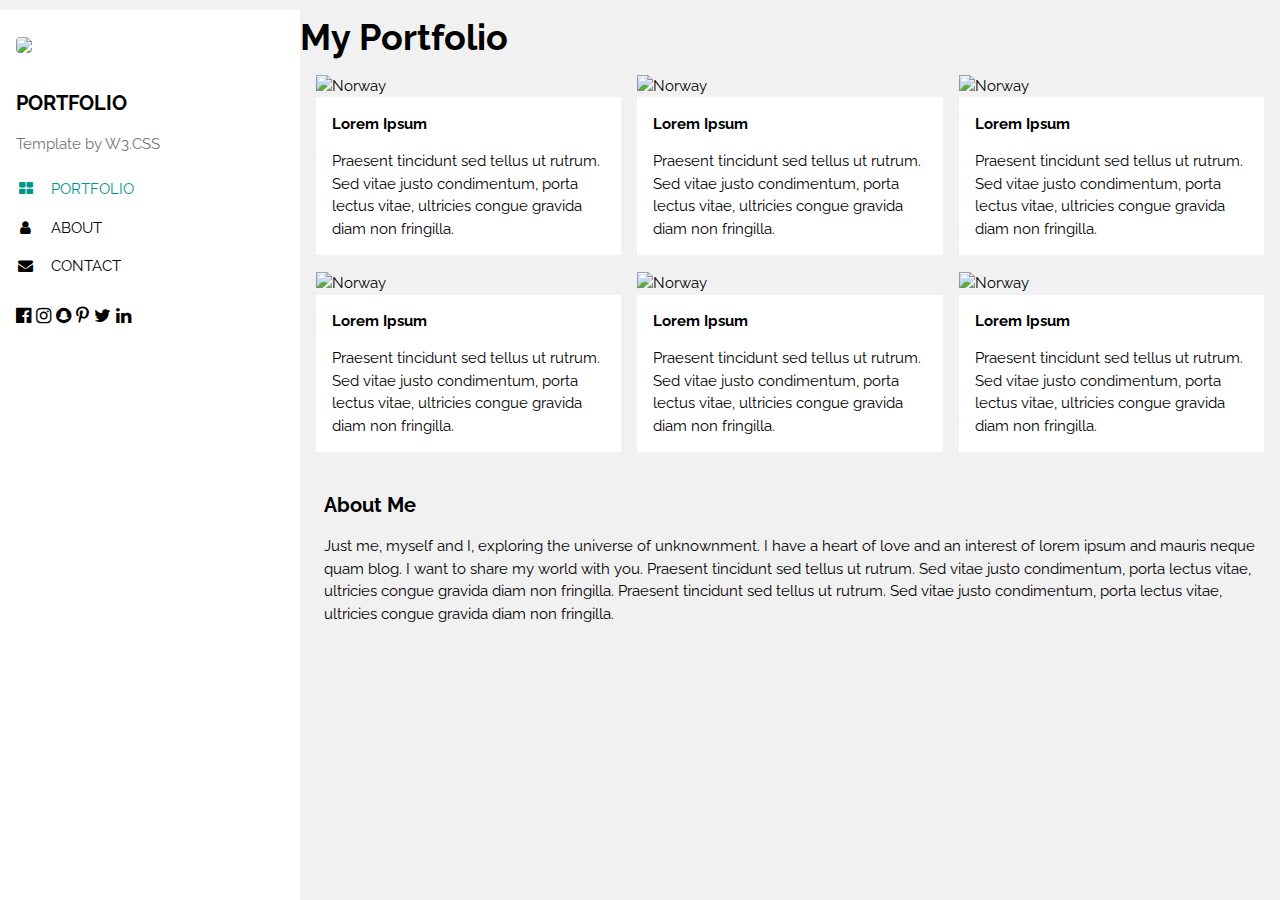
==== index.html @ 77babeb6 "Update index.html" ====
<!DOCTYPE html>
<html>
<head>
<title>W3.CSS Template</title>
<meta charset="UTF-8">
<meta name="viewport" content="width=device-width, initial-scale=1">
<link rel="stylesheet" href="https://www.w3schools.com/w3css/4/w3.css">
<link rel="stylesheet" href="https://fonts.googleapis.com/css?family=Raleway">
<link rel="stylesheet" href="https://cdnjs.cloudflare.com/ajax/libs/font-awesome/4.7.0/css/font-awesome.min.css">
<style>
body,h1,h2,h3,h4,h5,h6 {font-family: "Raleway", sans-serif}
</style>
</head>
<body class="w3-light-grey w3-content" style="max-width:1600px">

<!-- Sidebar/menu -->
<nav class="w3-sidebar w3-collapse w3-white w3-animate-left" style="z-index:3;width:300px;" id="mySidebar"><br>
  <div class="w3-container">
    <a href="#" onclick="w3_close()" class="w3-hide-large w3-right w3-jumbo w3-padding w3-hover-grey" title="close menu">
      <i class="fa fa-remove"></i>
    </a>
    <img src="/w3images/avatar_g2.jpg" style="width:45%;" class="w3-round"><br><br>
    <h4><b>PORTFOLIO</b></h4>
    <p class="w3-text-grey">Template by W3.CSS</p>
  </div>
  <div class="w3-bar-block">
    <a href="#portfolio" onclick="w3_close()" class="w3-bar-item w3-button w3-padding w3-text-teal"><i class="fa fa-th-large fa-fw w3-margin-right"></i>PORTFOLIO</a> 
    <a href="#about" onclick="w3_close()" class="w3-bar-item w3-button w3-padding"><i class="fa fa-user fa-fw w3-margin-right"></i>ABOUT</a> 
    <a href="#contact" onclick="w3_close()" class="w3-bar-item w3-button w3-padding"><i class="fa fa-envelope fa-fw w3-margin-right"></i>CONTACT</a>
  </div>
  <div class="w3-panel w3-large">
    <i class="fa fa-facebook-official w3-hover-opacity"></i>
    <i class="fa fa-instagram w3-hover-opacity"></i>
    <i class="fa fa-snapchat w3-hover-opacity"></i>
    <i class="fa fa-pinterest-p w3-hover-opacity"></i>
    <i class="fa fa-twitter w3-hover-opacity"></i>
    <i class="fa fa-linkedin w3-hover-opacity"></i>
  </div>
</nav>

<!-- Overlay effect when opening sidebar on small screens -->
<div class="w3-overlay w3-hide-large w3-animate-opacity" onclick="w3_close()" style="cursor:pointer" title="close side menu" id="myOverlay"></div>

<!-- !PAGE CONTENT! -->
<div class="w3-main" style="margin-left:300px">

  <!-- Header -->
  <header id="portfolio">
    <h1><b>My Portfolio</b></h1>

  </header>
  
  <!-- First Photo Grid-->
  <div class="w3-row-padding">
    <div class="w3-third w3-container w3-margin-bottom">
      <img src="/w3images/mountains.jpg" alt="Norway" style="width:100%" class="w3-hover-opacity">
      <div class="w3-container w3-white">
        <p><b>Lorem Ipsum</b></p>
        <p>Praesent tincidunt sed tellus ut rutrum. Sed vitae justo condimentum, porta lectus vitae, ultricies congue gravida diam non fringilla.</p>
      </div>
    </div>
    <div class="w3-third w3-container w3-margin-bottom">
      <img src="/w3images/lights.jpg" alt="Norway" style="width:100%" class="w3-hover-opacity">
      <div class="w3-container w3-white">
        <p><b>Lorem Ipsum</b></p>
        <p>Praesent tincidunt sed tellus ut rutrum. Sed vitae justo condimentum, porta lectus vitae, ultricies congue gravida diam non fringilla.</p>
      </div>
    </div>
    <div class="w3-third w3-container">
      <img src="/w3images/nature.jpg" alt="Norway" style="width:100%" class="w3-hover-opacity">
      <div class="w3-container w3-white">
        <p><b>Lorem Ipsum</b></p>
        <p>Praesent tincidunt sed tellus ut rutrum. Sed vitae justo condimentum, porta lectus vitae, ultricies congue gravida diam non fringilla.</p>
      </div>
    </div>
  </div>
  
  <!-- Second Photo Grid-->
  <div class="w3-row-padding">
    <div class="w3-third w3-container w3-margin-bottom">
      <img src="/w3images/p1.jpg" alt="Norway" style="width:100%" class="w3-hover-opacity">
      <div class="w3-container w3-white">
        <p><b>Lorem Ipsum</b></p>
        <p>Praesent tincidunt sed tellus ut rutrum. Sed vitae justo condimentum, porta lectus vitae, ultricies congue gravida diam non fringilla.</p>
      </div>
    </div>
    <div class="w3-third w3-container w3-margin-bottom">
      <img src="/w3images/p2.jpg" alt="Norway" style="width:100%" class="w3-hover-opacity">
      <div class="w3-container w3-white">
        <p><b>Lorem Ipsum</b></p>
        <p>Praesent tincidunt sed tellus ut rutrum. Sed vitae justo condimentum, porta lectus vitae, ultricies congue gravida diam non fringilla.</p>
      </div>
    </div>
    <div class="w3-third w3-container">
      <img src="/w3images/p3.jpg" alt="Norway" style="width:100%" class="w3-hover-opacity">
      <div class="w3-container w3-white">
        <p><b>Lorem Ipsum</b></p>
        <p>Praesent tincidunt sed tellus ut rutrum. Sed vitae justo condimentum, porta lectus vitae, ultricies congue gravida diam non fringilla.</p>
      </div>
    </div>
  </div>

 

  <div class="w3-container w3-padding-large" style="margin-bottom:32px">
    <h4><b>About Me</b></h4>
    <p>Just me, myself and I, exploring the universe of unknownment. I have a heart of love and an interest of lorem ipsum and mauris neque quam blog. I want to share my world with you. Praesent tincidunt sed tellus ut rutrum. Sed vitae justo condimentum, porta lectus vitae, ultricies congue gravida diam non fringilla. Praesent tincidunt sed tellus ut rutrum. Sed vitae justo condimentum, porta lectus vitae, ultricies congue gravida diam non fringilla.</p>
    <hr>
    
    

<script>
// Script to open and close sidebar
function w3_open() {
    document.getElementById("mySidebar").style.display = "block";
    document.getElementById("myOverlay").style.display = "block";
}
 
function w3_close() {
    document.getElementById("mySidebar").style.display = "none";
    document.getElementById("myOverlay").style.display = "none";
}
</script>

</body>
</html>
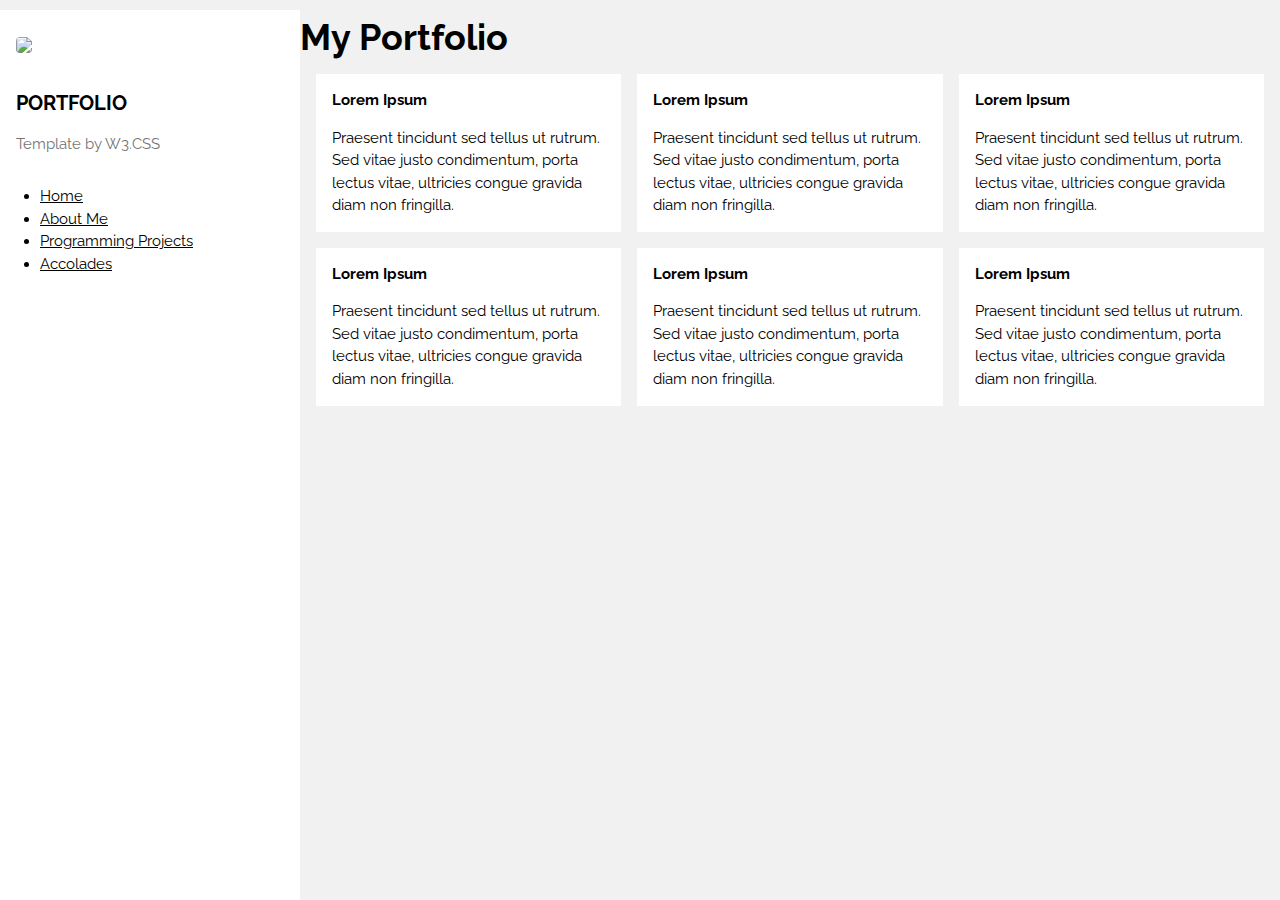
==== commit 04cbc87c: "Update index.html" ====
--- a/index.html
+++ b/index.html
@@ -24,18 +24,16 @@
     <p class="w3-text-grey">Template by W3.CSS</p>
   </div>
   <div class="w3-bar-block">
-    <a href="#portfolio" onclick="w3_close()" class="w3-bar-item w3-button w3-padding w3-text-teal"><i class="fa fa-th-large fa-fw w3-margin-right"></i>PORTFOLIO</a> 
-    <a href="#about" onclick="w3_close()" class="w3-bar-item w3-button w3-padding"><i class="fa fa-user fa-fw w3-margin-right"></i>ABOUT</a> 
-    <a href="#contact" onclick="w3_close()" class="w3-bar-item w3-button w3-padding"><i class="fa fa-envelope fa-fw w3-margin-right"></i>CONTACT</a>
-  </div>
-  <div class="w3-panel w3-large">
-    <i class="fa fa-facebook-official w3-hover-opacity"></i>
-    <i class="fa fa-instagram w3-hover-opacity"></i>
-    <i class="fa fa-snapchat w3-hover-opacity"></i>
-    <i class="fa fa-pinterest-p w3-hover-opacity"></i>
-    <i class="fa fa-twitter w3-hover-opacity"></i>
-    <i class="fa fa-linkedin w3-hover-opacity"></i>
-  </div>
+    <nav>
+  <ul>
+    <li><a href="index.html">Home</a></li>
+    <li><a href="about.html">About Me</a></li>
+    <li><a href="projects.html">Programming Projects</a></li>
+    <li><a href="awards.html">Accolades</a></li>
+  </ul>
+</nav>
+
+  
 </nav>
 
 <!-- Overlay effect when opening sidebar on small screens -->
@@ -53,21 +51,18 @@
   <!-- First Photo Grid-->
   <div class="w3-row-padding">
     <div class="w3-third w3-container w3-margin-bottom">
-      <img src="/w3images/mountains.jpg" alt="Norway" style="width:100%" class="w3-hover-opacity">
       <div class="w3-container w3-white">
         <p><b>Lorem Ipsum</b></p>
         <p>Praesent tincidunt sed tellus ut rutrum. Sed vitae justo condimentum, porta lectus vitae, ultricies congue gravida diam non fringilla.</p>
       </div>
     </div>
     <div class="w3-third w3-container w3-margin-bottom">
-      <img src="/w3images/lights.jpg" alt="Norway" style="width:100%" class="w3-hover-opacity">
       <div class="w3-container w3-white">
         <p><b>Lorem Ipsum</b></p>
         <p>Praesent tincidunt sed tellus ut rutrum. Sed vitae justo condimentum, porta lectus vitae, ultricies congue gravida diam non fringilla.</p>
       </div>
     </div>
     <div class="w3-third w3-container">
-      <img src="/w3images/nature.jpg" alt="Norway" style="width:100%" class="w3-hover-opacity">
       <div class="w3-container w3-white">
         <p><b>Lorem Ipsum</b></p>
         <p>Praesent tincidunt sed tellus ut rutrum. Sed vitae justo condimentum, porta lectus vitae, ultricies congue gravida diam non fringilla.</p>
@@ -78,21 +73,18 @@
   <!-- Second Photo Grid-->
   <div class="w3-row-padding">
     <div class="w3-third w3-container w3-margin-bottom">
-      <img src="/w3images/p1.jpg" alt="Norway" style="width:100%" class="w3-hover-opacity">
       <div class="w3-container w3-white">
         <p><b>Lorem Ipsum</b></p>
         <p>Praesent tincidunt sed tellus ut rutrum. Sed vitae justo condimentum, porta lectus vitae, ultricies congue gravida diam non fringilla.</p>
       </div>
     </div>
     <div class="w3-third w3-container w3-margin-bottom">
-      <img src="/w3images/p2.jpg" alt="Norway" style="width:100%" class="w3-hover-opacity">
       <div class="w3-container w3-white">
         <p><b>Lorem Ipsum</b></p>
         <p>Praesent tincidunt sed tellus ut rutrum. Sed vitae justo condimentum, porta lectus vitae, ultricies congue gravida diam non fringilla.</p>
       </div>
     </div>
     <div class="w3-third w3-container">
-      <img src="/w3images/p3.jpg" alt="Norway" style="width:100%" class="w3-hover-opacity">
       <div class="w3-container w3-white">
         <p><b>Lorem Ipsum</b></p>
         <p>Praesent tincidunt sed tellus ut rutrum. Sed vitae justo condimentum, porta lectus vitae, ultricies congue gravida diam non fringilla.</p>
@@ -102,11 +94,7 @@
 
  
 
-  <div class="w3-container w3-padding-large" style="margin-bottom:32px">
-    <h4><b>About Me</b></h4>
-    <p>Just me, myself and I, exploring the universe of unknownment. I have a heart of love and an interest of lorem ipsum and mauris neque quam blog. I want to share my world with you. Praesent tincidunt sed tellus ut rutrum. Sed vitae justo condimentum, porta lectus vitae, ultricies congue gravida diam non fringilla. Praesent tincidunt sed tellus ut rutrum. Sed vitae justo condimentum, porta lectus vitae, ultricies congue gravida diam non fringilla.</p>
-    <hr>
-    
+ 
     
 
 <script>
@@ -124,4 +112,3 @@
 
 </body>
 </html>
-
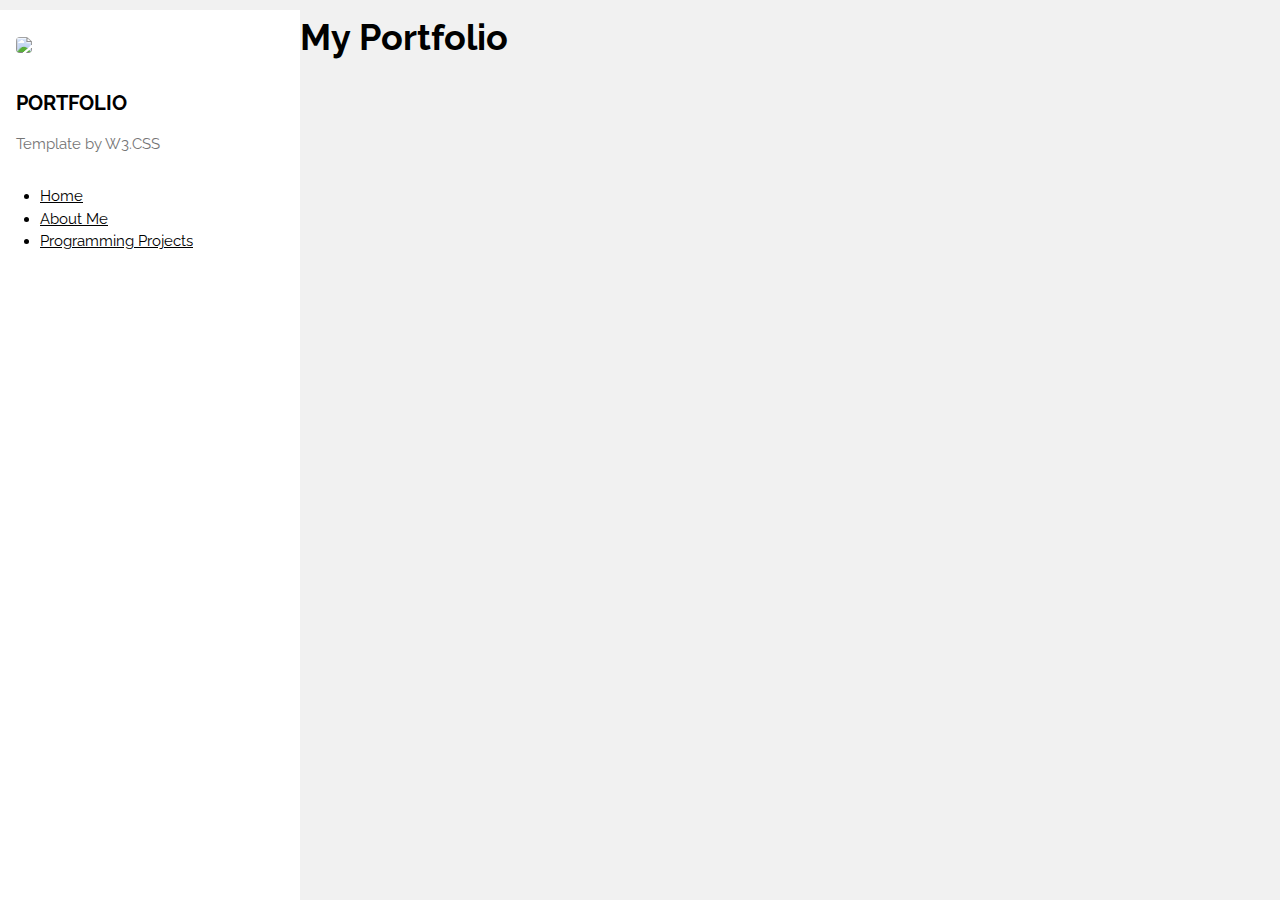
==== commit 760e2661: "Update index.html" ====
--- a/index.html
+++ b/index.html
@@ -29,7 +29,6 @@
     <li><a href="index.html">Home</a></li>
     <li><a href="about.html">About Me</a></li>
     <li><a href="projects.html">Programming Projects</a></li>
-    <li><a href="awards.html">Accolades</a></li>
   </ul>
 </nav>
 
@@ -48,54 +47,7 @@
 
   </header>
   
-  <!-- First Photo Grid-->
-  <div class="w3-row-padding">
-    <div class="w3-third w3-container w3-margin-bottom">
-      <div class="w3-container w3-white">
-        <p><b>Lorem Ipsum</b></p>
-        <p>Praesent tincidunt sed tellus ut rutrum. Sed vitae justo condimentum, porta lectus vitae, ultricies congue gravida diam non fringilla.</p>
-      </div>
-    </div>
-    <div class="w3-third w3-container w3-margin-bottom">
-      <div class="w3-container w3-white">
-        <p><b>Lorem Ipsum</b></p>
-        <p>Praesent tincidunt sed tellus ut rutrum. Sed vitae justo condimentum, porta lectus vitae, ultricies congue gravida diam non fringilla.</p>
-      </div>
-    </div>
-    <div class="w3-third w3-container">
-      <div class="w3-container w3-white">
-        <p><b>Lorem Ipsum</b></p>
-        <p>Praesent tincidunt sed tellus ut rutrum. Sed vitae justo condimentum, porta lectus vitae, ultricies congue gravida diam non fringilla.</p>
-      </div>
-    </div>
-  </div>
   
-  <!-- Second Photo Grid-->
-  <div class="w3-row-padding">
-    <div class="w3-third w3-container w3-margin-bottom">
-      <div class="w3-container w3-white">
-        <p><b>Lorem Ipsum</b></p>
-        <p>Praesent tincidunt sed tellus ut rutrum. Sed vitae justo condimentum, porta lectus vitae, ultricies congue gravida diam non fringilla.</p>
-      </div>
-    </div>
-    <div class="w3-third w3-container w3-margin-bottom">
-      <div class="w3-container w3-white">
-        <p><b>Lorem Ipsum</b></p>
-        <p>Praesent tincidunt sed tellus ut rutrum. Sed vitae justo condimentum, porta lectus vitae, ultricies congue gravida diam non fringilla.</p>
-      </div>
-    </div>
-    <div class="w3-third w3-container">
-      <div class="w3-container w3-white">
-        <p><b>Lorem Ipsum</b></p>
-        <p>Praesent tincidunt sed tellus ut rutrum. Sed vitae justo condimentum, porta lectus vitae, ultricies congue gravida diam non fringilla.</p>
-      </div>
-    </div>
-  </div>
-
- 
-
- 
-    
 
 <script>
 // Script to open and close sidebar
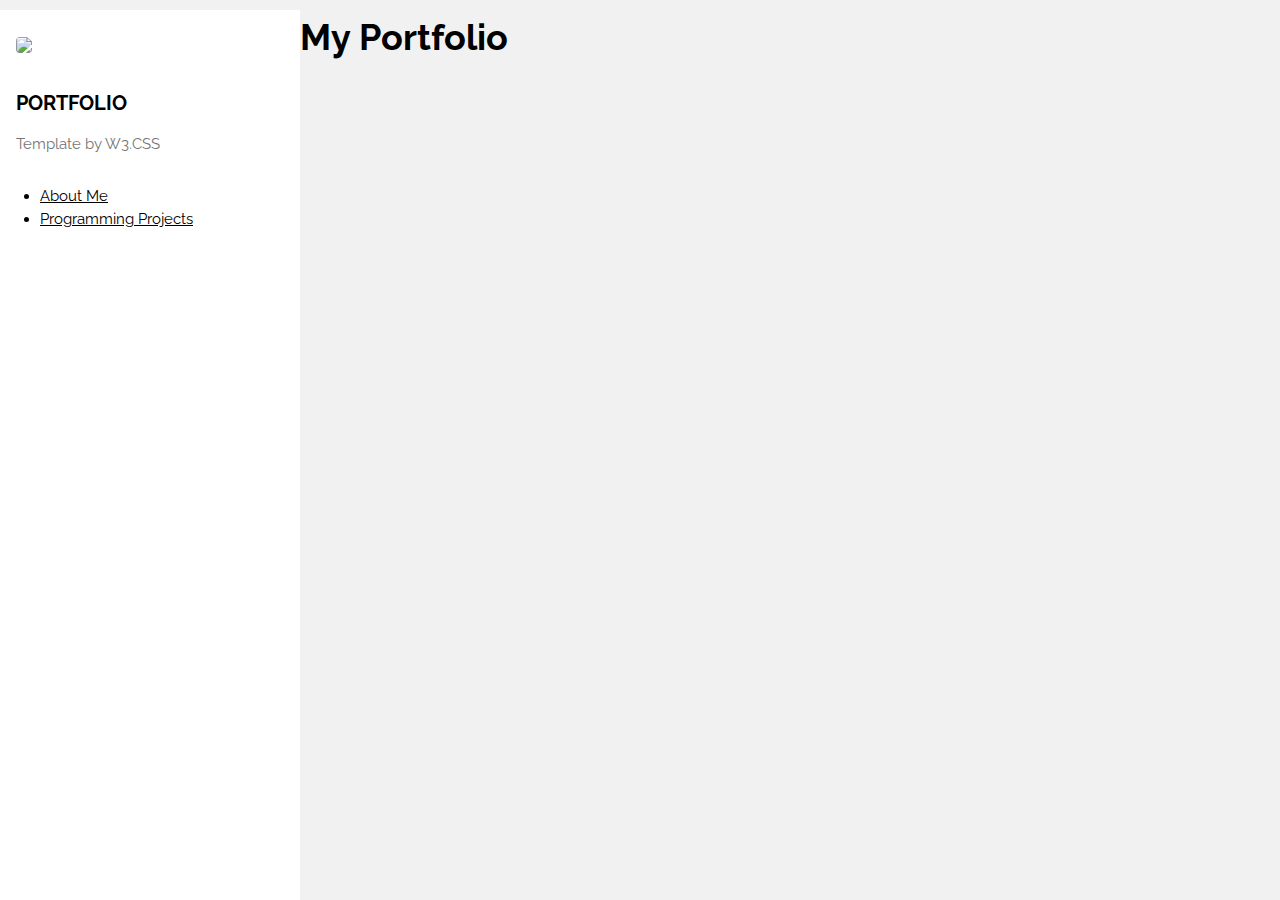
==== commit 86df41c2: "Update index.html" ====
--- a/index.html
+++ b/index.html
@@ -26,7 +26,6 @@
   <div class="w3-bar-block">
     <nav>
   <ul>
-    <li><a href="index.html">Home</a></li>
     <li><a href="about.html">About Me</a></li>
     <li><a href="projects.html">Programming Projects</a></li>
   </ul>
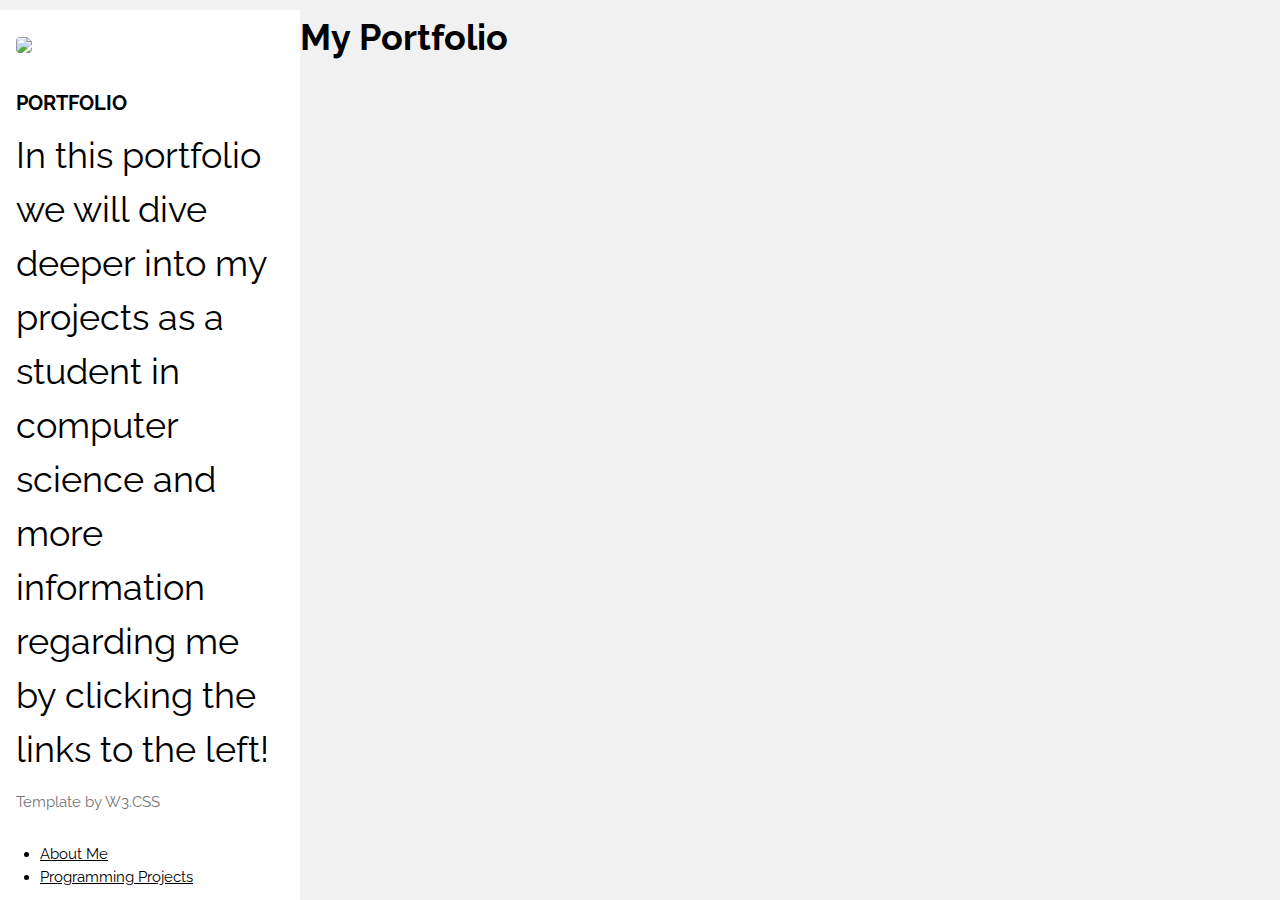
==== commit eb5f7830: "Update index.html" ====
--- a/index.html
+++ b/index.html
@@ -21,6 +21,7 @@
     </a>
     <img src="/w3images/avatar_g2.jpg" style="width:45%;" class="w3-round"><br><br>
     <h4><b>PORTFOLIO</b></h4>
+    <h1> In this portfolio we will dive deeper into my projects as a student in computer science and more information regarding me by clicking the links to the left! </h1>
     <p class="w3-text-grey">Template by W3.CSS</p>
   </div>
   <div class="w3-bar-block">
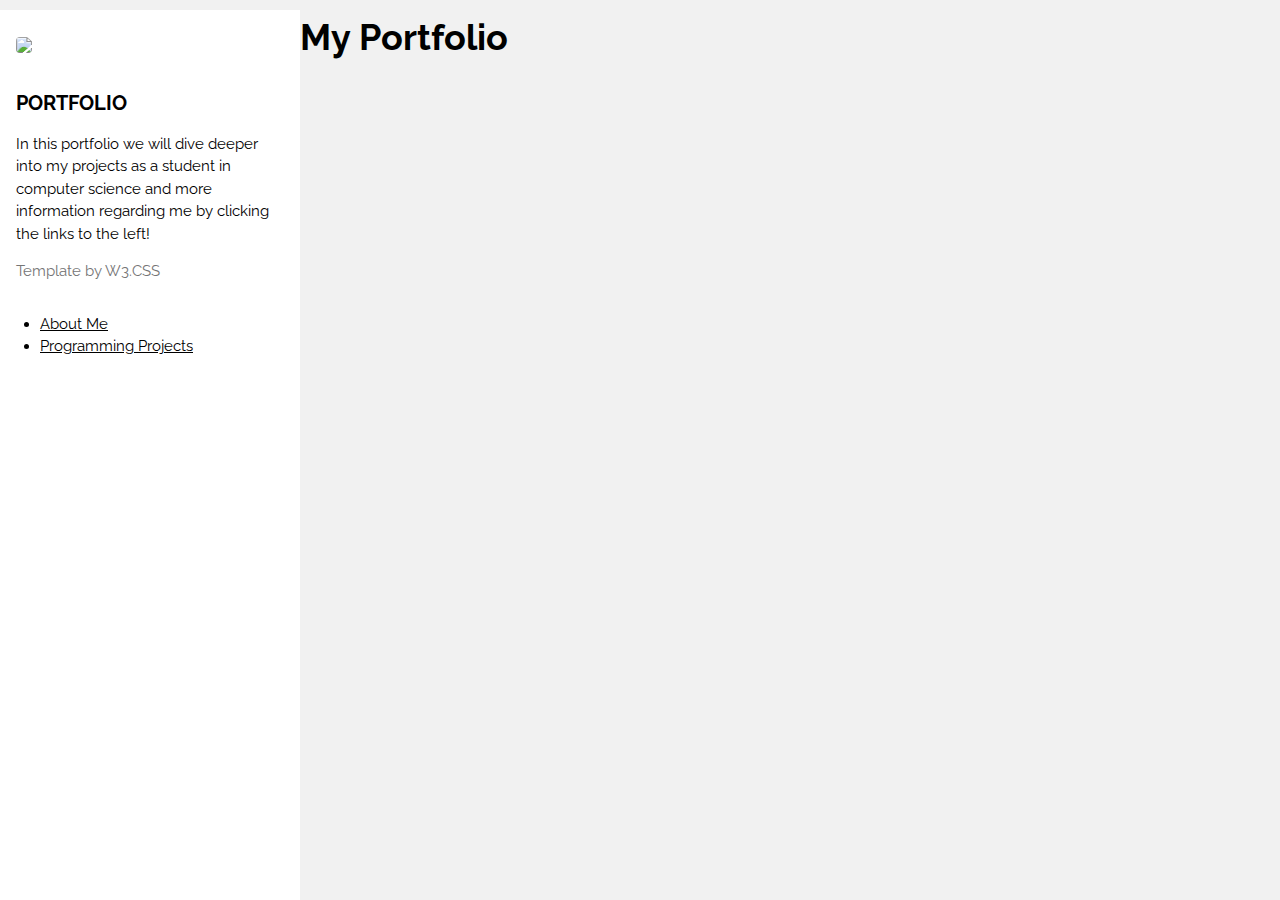
==== commit 21c2bb20: "Update index.html" ====
--- a/index.html
+++ b/index.html
@@ -21,7 +21,7 @@
     </a>
     <img src="/w3images/avatar_g2.jpg" style="width:45%;" class="w3-round"><br><br>
     <h4><b>PORTFOLIO</b></h4>
-    <h1> In this portfolio we will dive deeper into my projects as a student in computer science and more information regarding me by clicking the links to the left! </h1>
+      <p> In this portfolio we will dive deeper into my projects as a student in computer science and more information regarding me by clicking the links to the left! </p>
     <p class="w3-text-grey">Template by W3.CSS</p>
   </div>
   <div class="w3-bar-block">
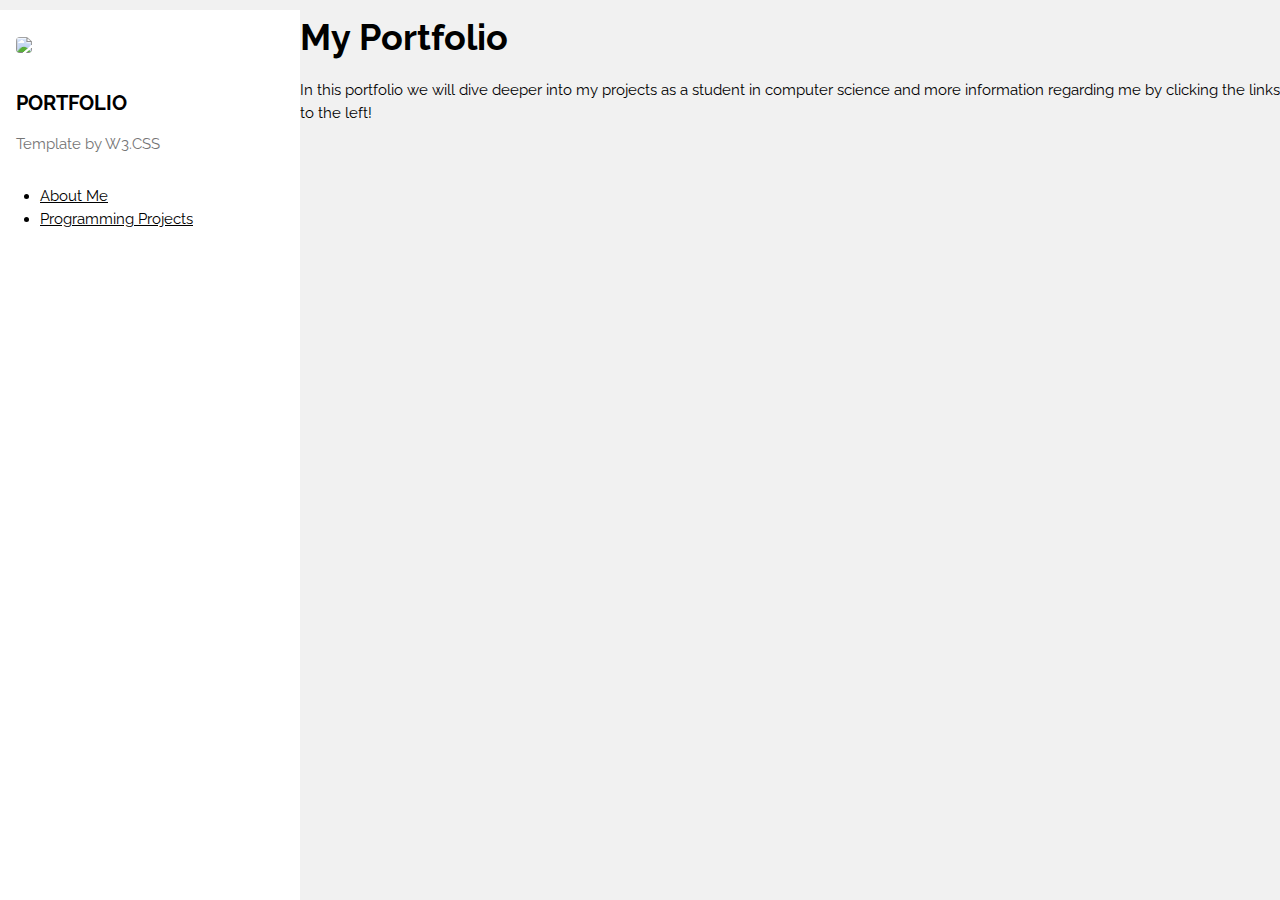
==== commit 4e8956a3: "Update index.html" ====
--- a/index.html
+++ b/index.html
@@ -21,7 +21,6 @@
     </a>
     <img src="/w3images/avatar_g2.jpg" style="width:45%;" class="w3-round"><br><br>
     <h4><b>PORTFOLIO</b></h4>
-      <p> In this portfolio we will dive deeper into my projects as a student in computer science and more information regarding me by clicking the links to the left! </p>
     <p class="w3-text-grey">Template by W3.CSS</p>
   </div>
   <div class="w3-bar-block">
@@ -44,7 +43,7 @@
   <!-- Header -->
   <header id="portfolio">
     <h1><b>My Portfolio</b></h1>
-
+    <p> In this portfolio we will dive deeper into my projects as a student in computer science and more information regarding me by clicking the links to the left! </p>
   </header>
   
   
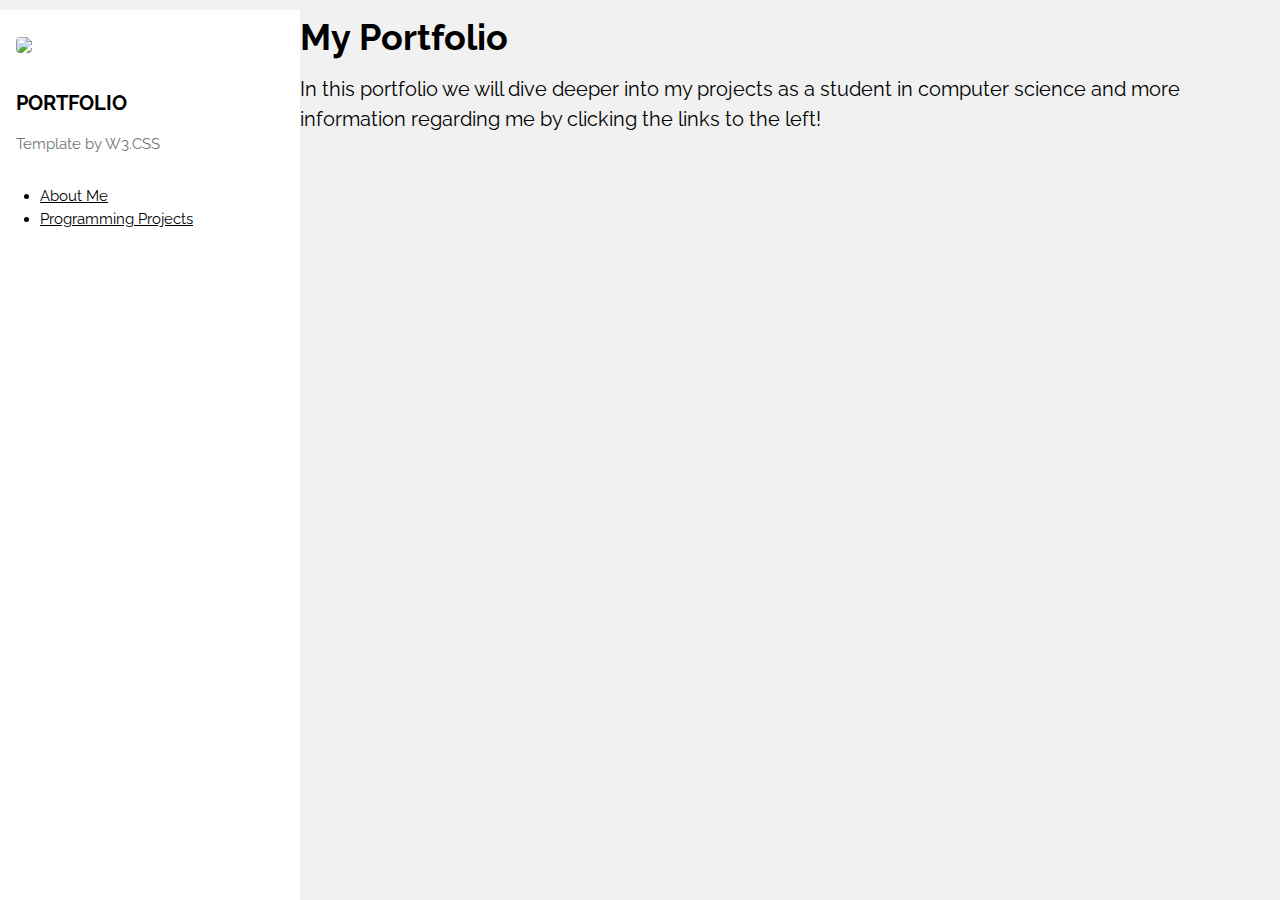
==== commit eb7d8474: "Update index.html" ====
--- a/index.html
+++ b/index.html
@@ -43,7 +43,7 @@
   <!-- Header -->
   <header id="portfolio">
     <h1><b>My Portfolio</b></h1>
-    <p> In this portfolio we will dive deeper into my projects as a student in computer science and more information regarding me by clicking the links to the left! </p>
+    <h4> In this portfolio we will dive deeper into my projects as a student in computer science and more information regarding me by clicking the links to the left! </h4>
   </header>
   
   
